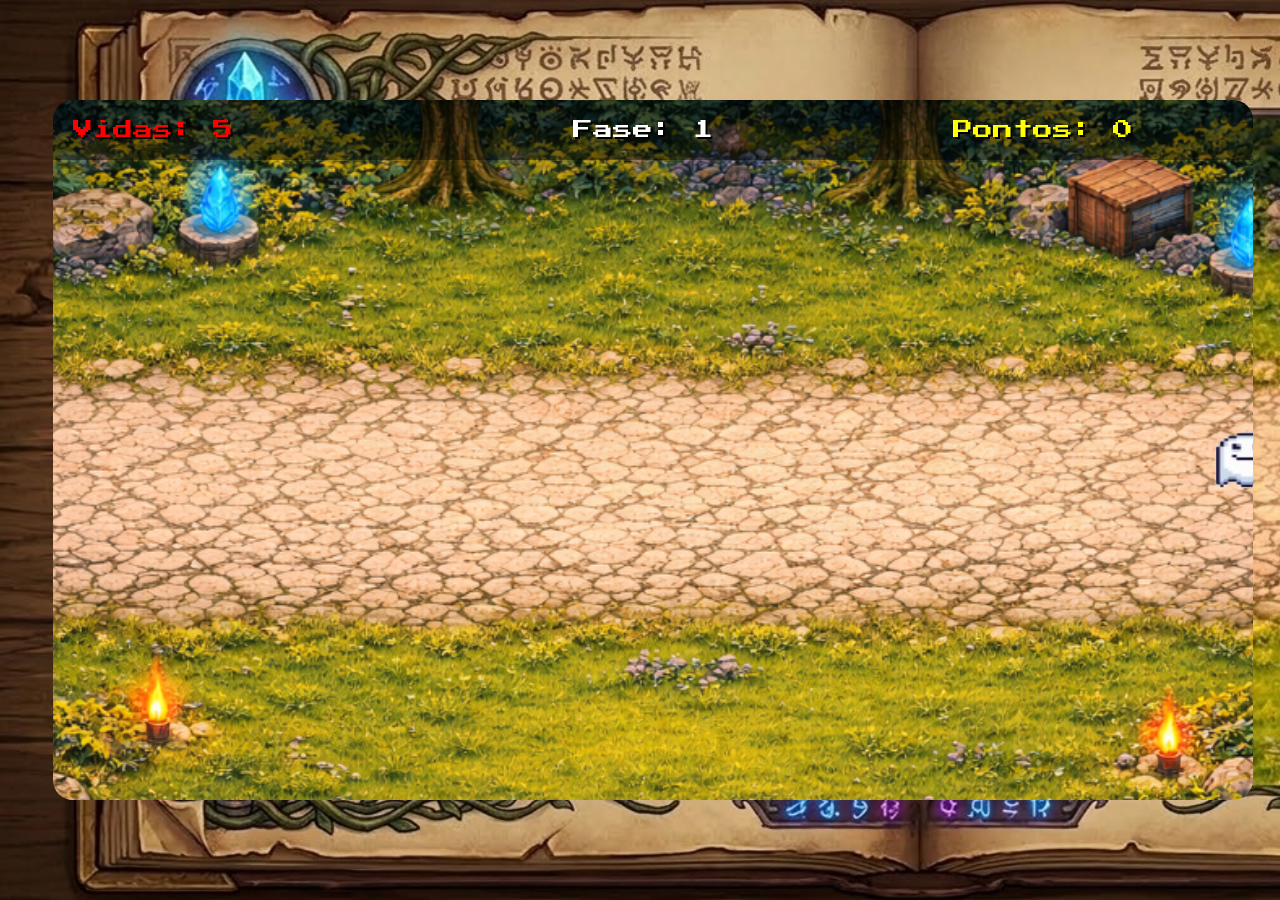
==== indexJogo.html @ 36f70542 "V3" ====
<!DOCTYPE html>
<html lang="pt-BR">
<head>
    <meta charset="UTF-8">
    <meta name="viewport" content="width=device-width, initial-scale=1.0">
    <script src="./models/Mage.js" defer></script>
    <script src="./index.js"defer></script>
    <link rel="shortcut icon" href="./img/Favicon.png" type="image/x-icon">
    <link href="https://fonts.googleapis.com/css2?family=Press+Start+2P&display=swap" rel="stylesheet">
    <link rel="stylesheet" href="./style.css">
    <title>Arcane Rush</title>
</head>
<body>
    <p>Arcane Rush</p>
    <canvas id="des" width="1200" height="700">
        <h2>Seu navegador não tem suporte para gráficos.</h2>
    </canvas>
    
</body>
</html>
---- style.css ----
*{
    margin: 0;
    padding: 0;
}

body{
    
    background-image: url(./img/fundoSite.jpeg);
    background-repeat: no-repeat;
    background-size: cover;

    display: flex;
    justify-content: center;
    align-items: center;
    height: 100vh;
}


canvas{
    position: absolute;
    border-radius: 20px;
    top: 50%;
    left: 51%;
    transform: translate(-50%, -50%);
    background-image: url(./img/Img_Fundo.png);
}
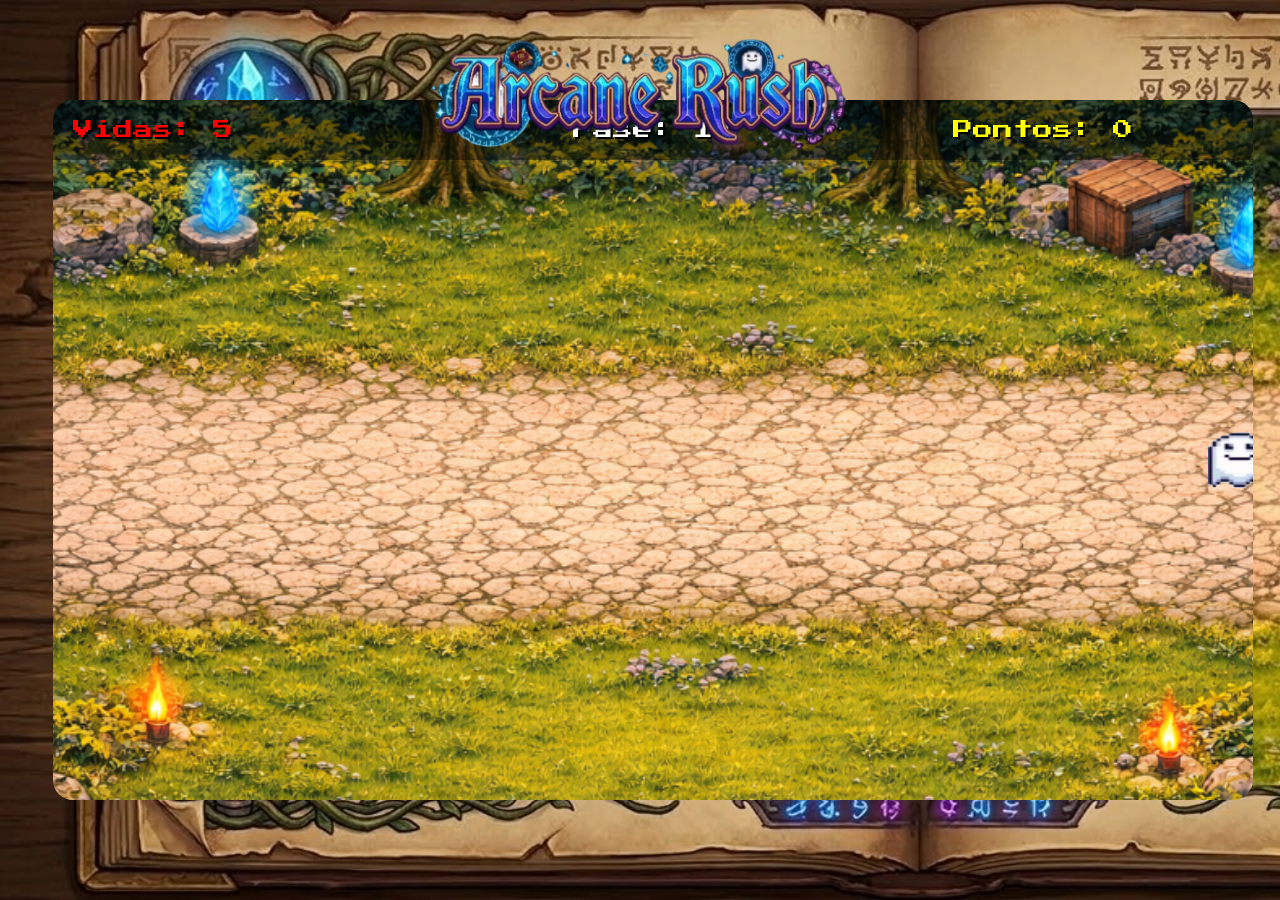
==== commit d5fd8c86: "V6" ====
--- a/indexJogo.html
+++ b/indexJogo.html
@@ -7,11 +7,13 @@
     <script src="./index.js"defer></script>
     <link rel="shortcut icon" href="./img/Favicon.png" type="image/x-icon">
     <link href="https://fonts.googleapis.com/css2?family=Press+Start+2P&display=swap" rel="stylesheet">
-    <link rel="stylesheet" href="./style.css">
+    <link rel="stylesheet" href="./css/style.css">
     <title>Arcane Rush</title>
 </head>
 <body>
-    <p>Arcane Rush</p>
+
+    <img src="./img/tituloSite.png" class="titulo">
+    <a href="index.html" class="voltar" >⬅ VOLTAR</a>
     <canvas id="des" width="1200" height="700">
         <h2>Seu navegador não tem suporte para gráficos.</h2>
     </canvas>
--- a/css/style.css
+++ b/css/style.css
@@ -0,0 +1,65 @@
+* {
+    margin: 0;
+    padding: 0;
+}
+
+body {
+
+    background-image: url(../img/fundoSite.jpeg);
+    background-repeat: no-repeat;
+    background-size: cover;
+
+    display: flex;
+    justify-content: center;
+    align-items: center;
+    height: 100vh;
+}
+
+.voltar {
+    position: fixed;
+    top: 800px;
+    left: 1680px;
+
+    width: 120px;
+    height: 60px;
+
+    display: flex;
+    align-items: center;
+    justify-content: center;
+
+    background: rgba(0, 0, 0, 0.7);
+    color: white;
+    text-decoration: none;
+
+    border: 2px solid #6f85ff;
+    border-radius: 8px;
+
+    font-size: 20px;
+
+    z-index: 1000;
+}
+
+.voltar:hover {
+    background: #2d3fff;
+}
+
+.titulo {
+    position: absolute;
+    top: 35px; /* ajusta a altura */
+    left: 50%;
+    transform: translateX(-50%);
+    
+    width: 500px; /* ajuste conforme o tamanho da imagem */
+    
+    z-index: 1001; /* garante que fique acima do canvas */
+    pointer-events: none; /* opcional: não interfere em cliques */
+}
+
+canvas {
+    position: absolute;
+    border-radius: 20px;
+    top: 50%;
+    left: 51%;
+    transform: translate(-50%, -50%);
+    background-image: url(../img/Img_Fundo.png);
+}
